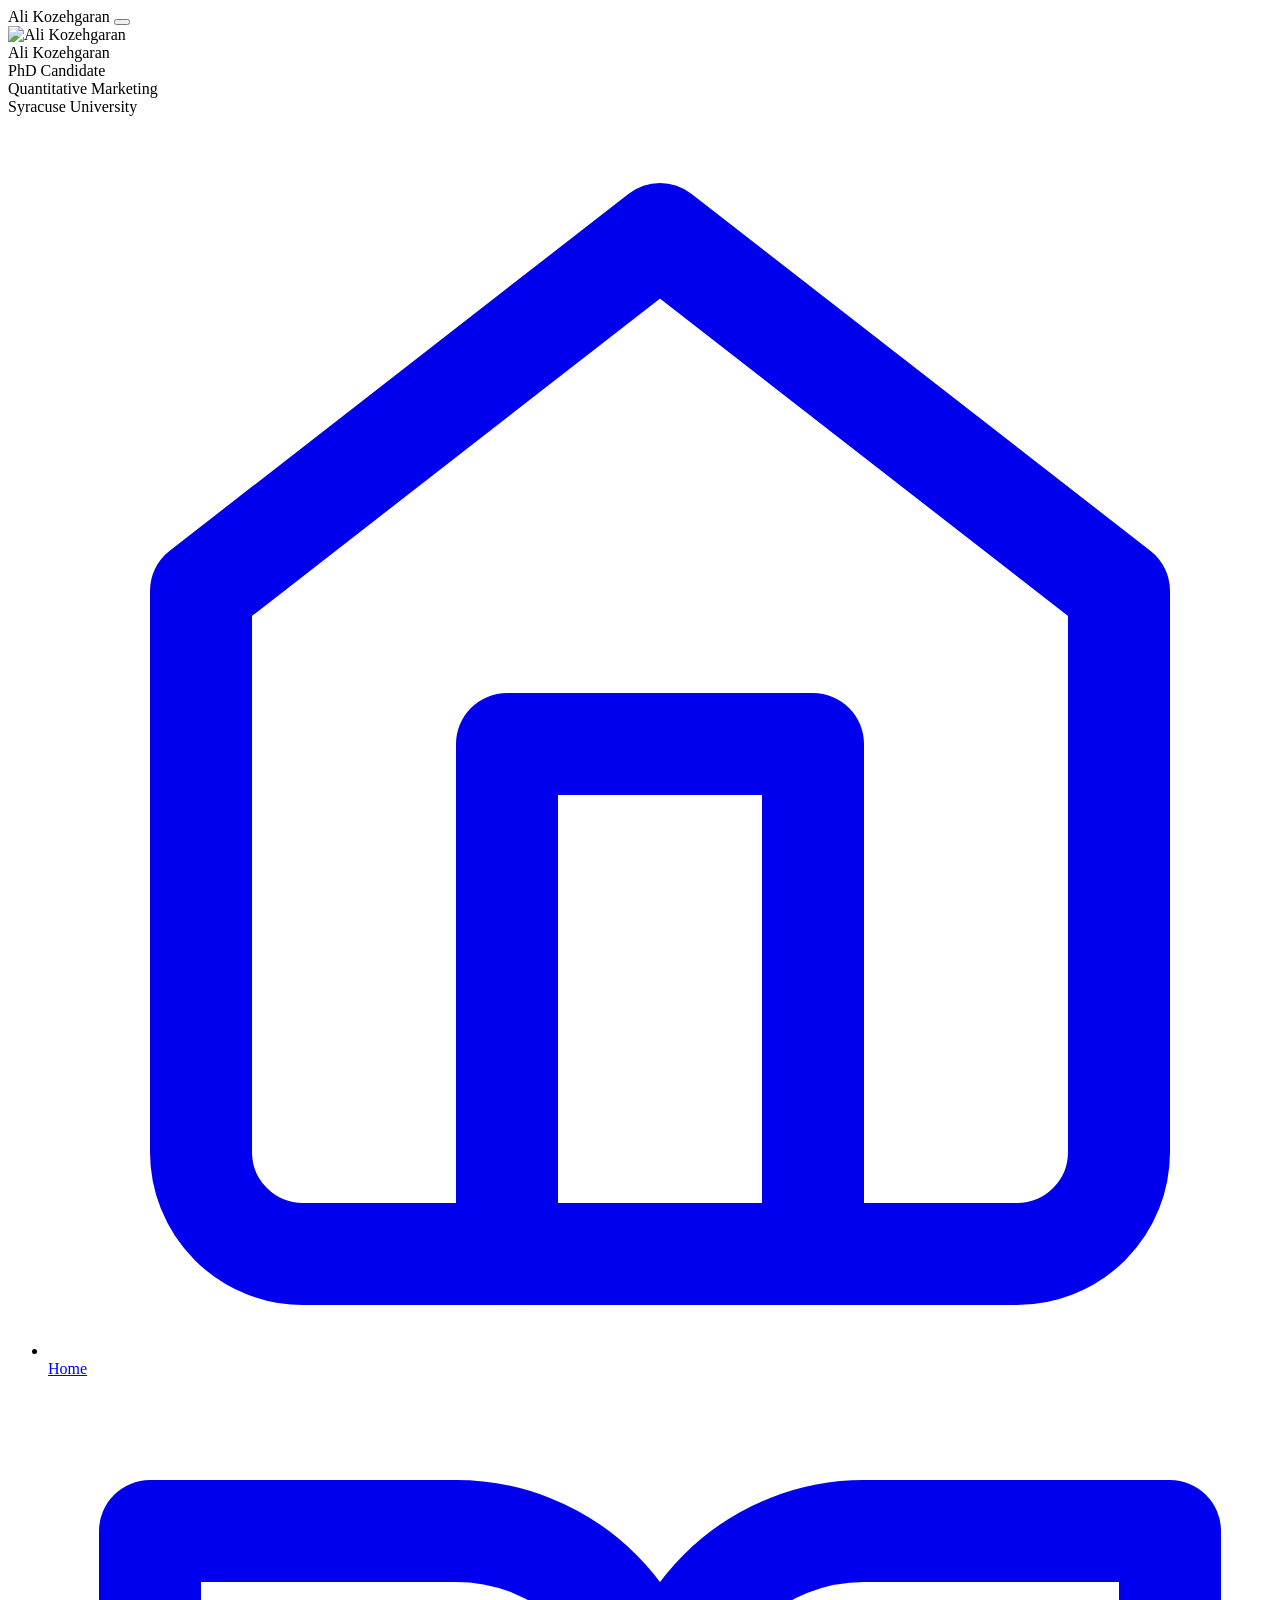
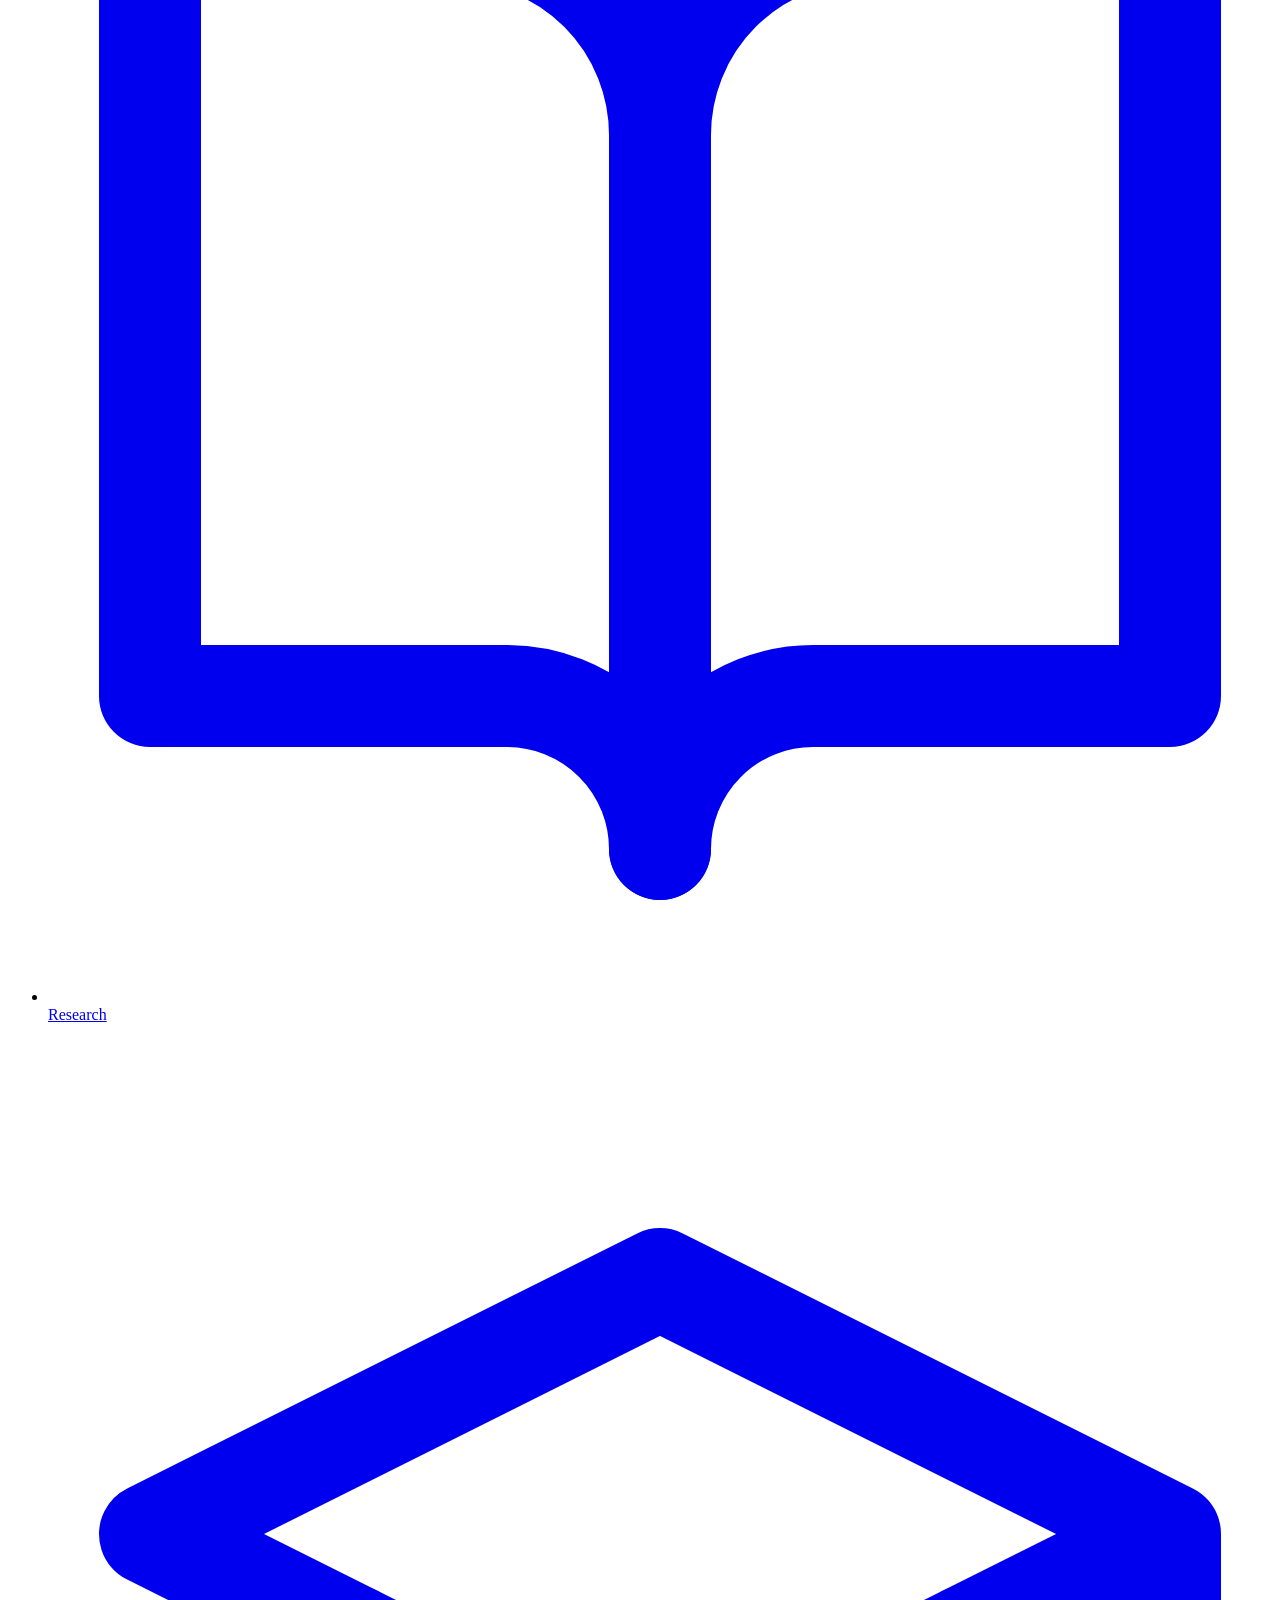
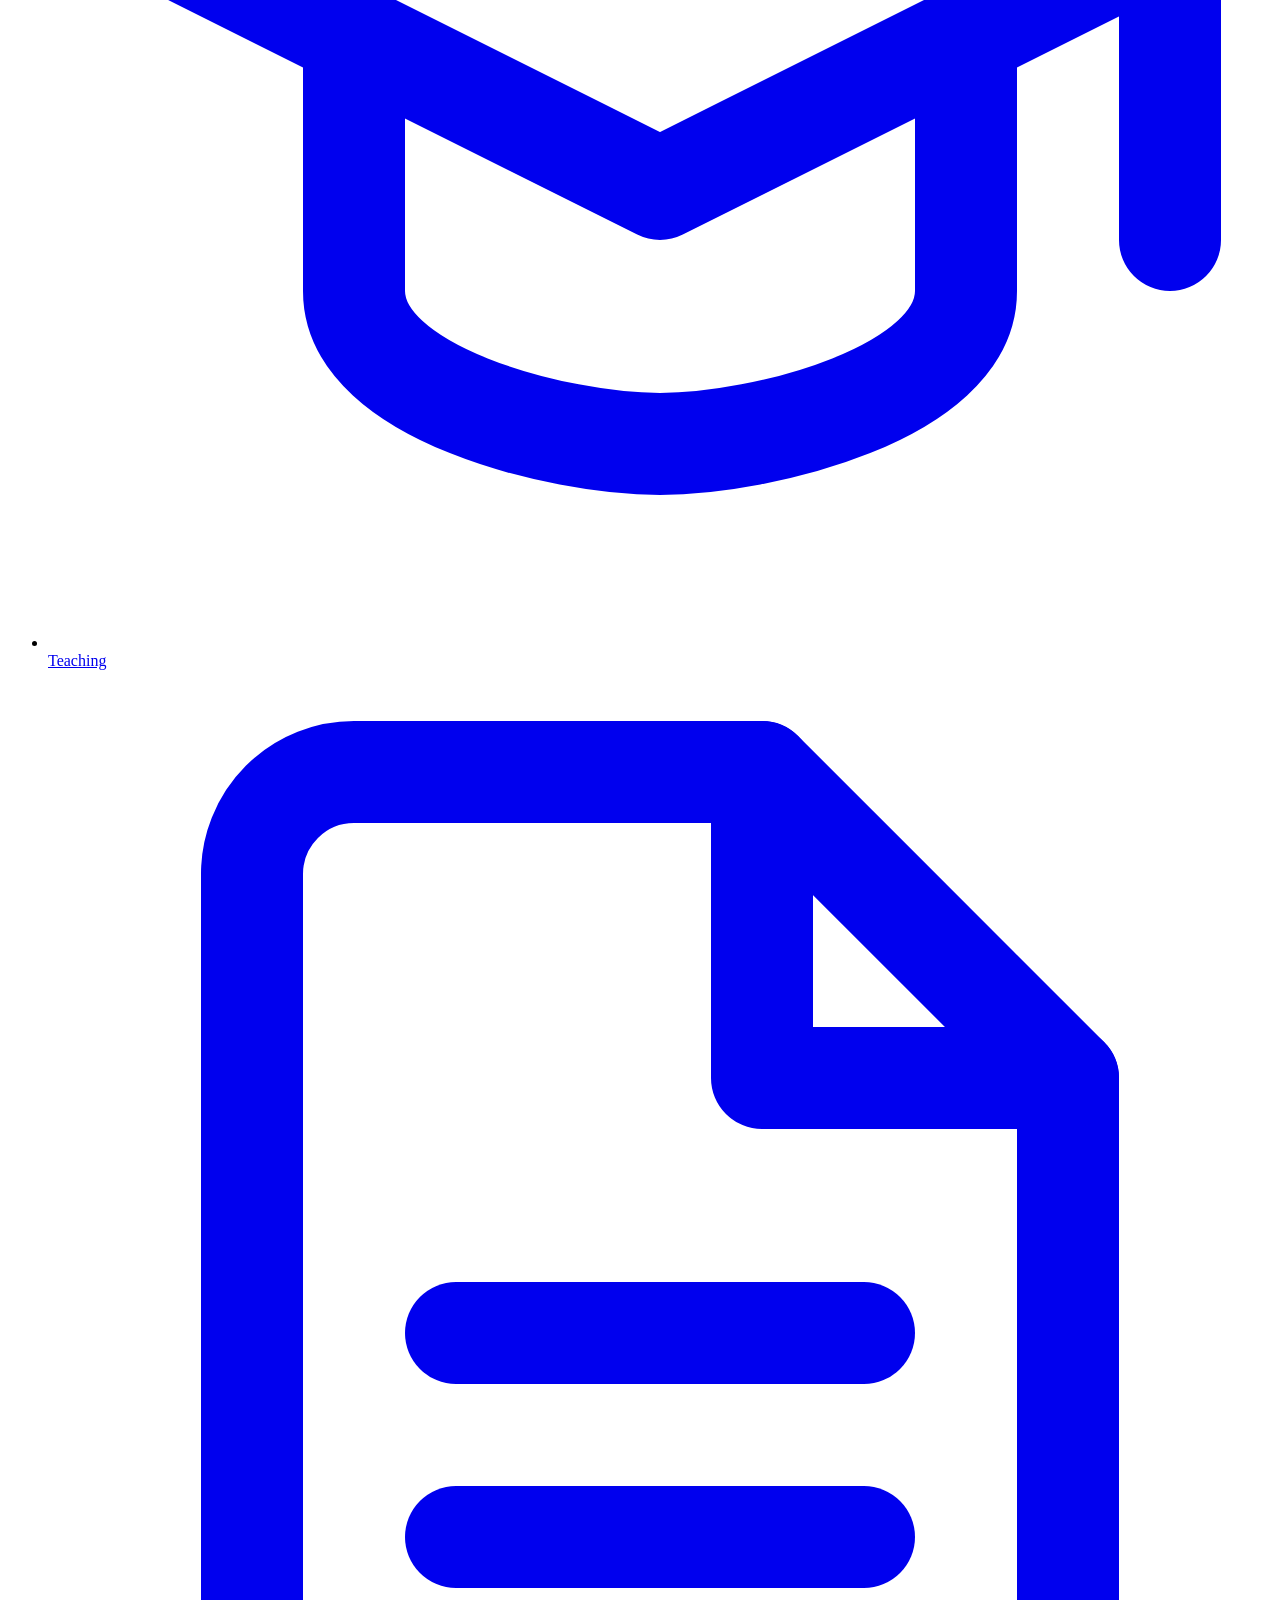
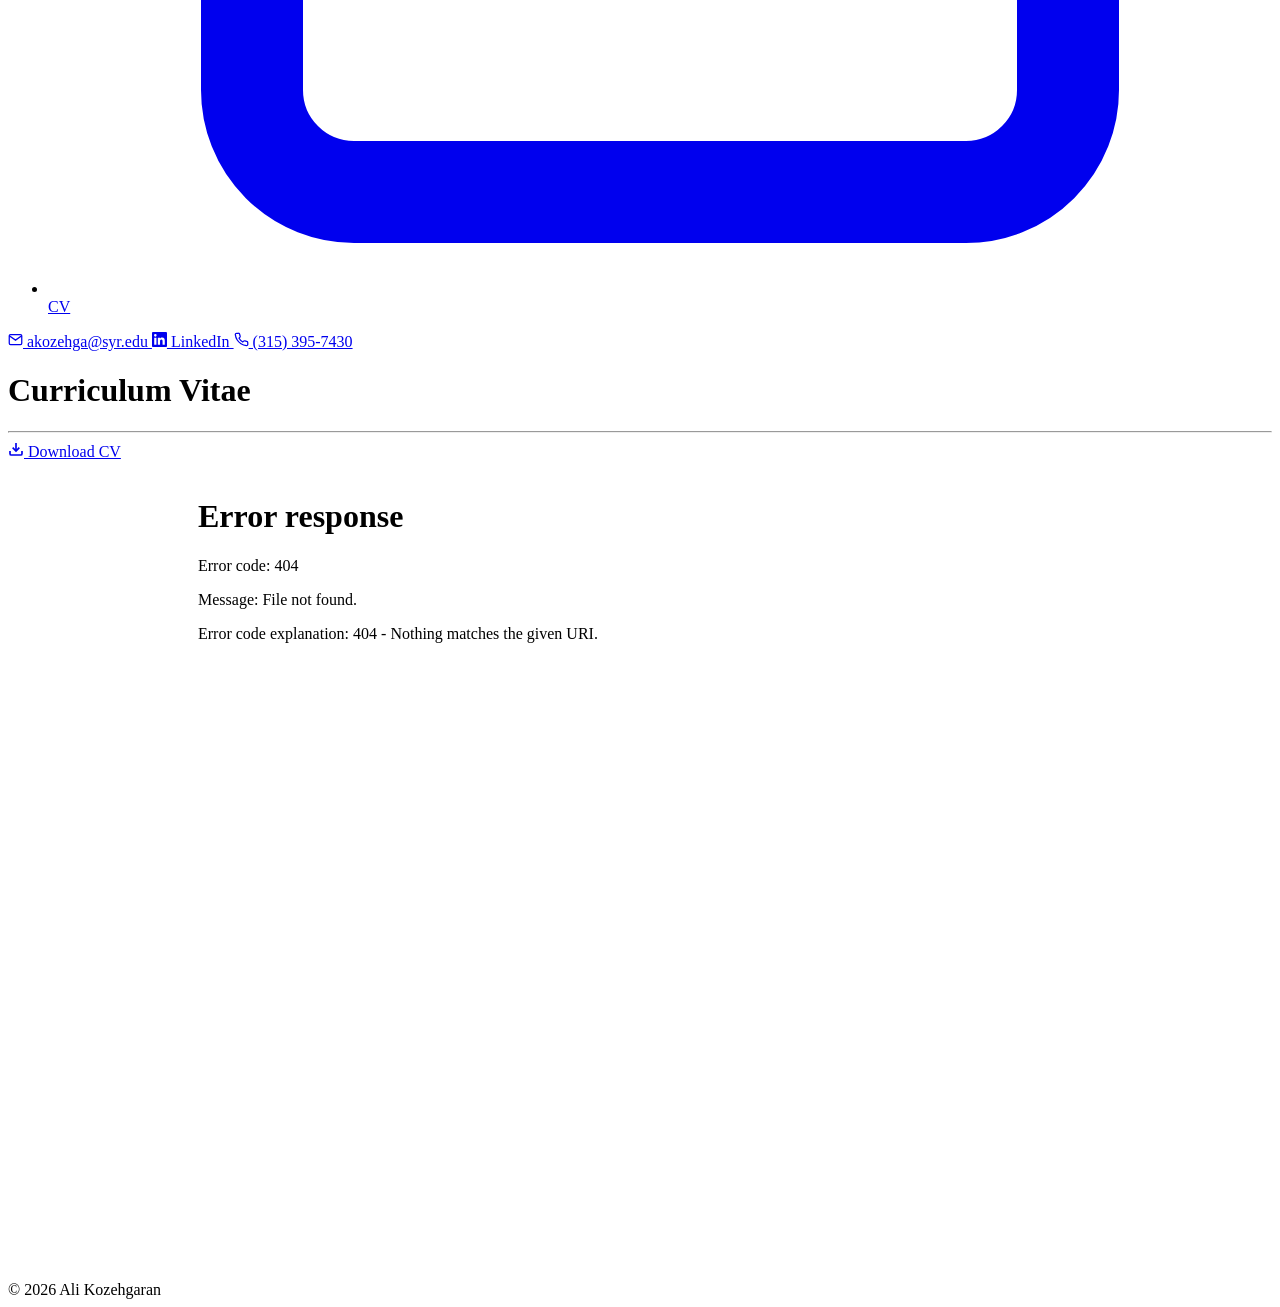
==== cv.html @ f6fd5b4c "Add files via upload" ====
<!DOCTYPE html>
<html lang="en">
<head>
  <meta charset="UTF-8">
  <meta name="viewport" content="width=device-width, initial-scale=1.0">
  <title>CV — Ali Kozehgaran</title>
  <link rel="stylesheet" href="css/style.css">
</head>
<body>

  <div class="mobile-header">
    <span class="mobile-header__name">Ali Kozehgaran</span>
    <button class="mobile-header__toggle" aria-label="Menu" onclick="toggleSidebar()"><span></span><span></span><span></span></button>
  </div>
  <div class="sidebar-overlay" onclick="toggleSidebar()"></div>

  <aside class="sidebar">
    <div class="sidebar__header">
      <img src="img/headshot.jpg" alt="Ali Kozehgaran" class="sidebar__photo">
      <div class="sidebar__name">Ali Kozehgaran</div>
      <div class="sidebar__title">PhD Candidate<br>Quantitative Marketing<br>Syracuse University</div>
    </div>
    <nav class="sidebar__nav">
      <ul>
        <li><a href="index.html"><svg class="nav-icon" viewBox="0 0 24 24" fill="none" stroke="currentColor" stroke-width="2" stroke-linecap="round" stroke-linejoin="round"><path d="M3 9l9-7 9 7v11a2 2 0 0 1-2 2H5a2 2 0 0 1-2-2z"/><polyline points="9 22 9 12 15 12 15 22"/></svg>Home</a></li>
        <li><a href="research.html"><svg class="nav-icon" viewBox="0 0 24 24" fill="none" stroke="currentColor" stroke-width="2" stroke-linecap="round" stroke-linejoin="round"><path d="M2 3h6a4 4 0 0 1 4 4v14a3 3 0 0 0-3-3H2z"/><path d="M22 3h-6a4 4 0 0 0-4 4v14a3 3 0 0 1 3-3h7z"/></svg>Research</a></li>
        <li><a href="teaching.html"><svg class="nav-icon" viewBox="0 0 24 24" fill="none" stroke="currentColor" stroke-width="2" stroke-linecap="round" stroke-linejoin="round"><path d="M22 10v6M2 10l10-5 10 5-10 5z"/><path d="M6 12v5c0 2 4 3 6 3s6-1 6-3v-5"/></svg>Teaching</a></li>
        <li><a href="cv.html" class="active"><svg class="nav-icon" viewBox="0 0 24 24" fill="none" stroke="currentColor" stroke-width="2" stroke-linecap="round" stroke-linejoin="round"><path d="M14 2H6a2 2 0 0 0-2 2v16a2 2 0 0 0 2 2h12a2 2 0 0 0 2-2V8z"/><polyline points="14 2 14 8 20 8"/><line x1="16" y1="13" x2="8" y2="13"/><line x1="16" y1="17" x2="8" y2="17"/></svg>CV</a></li>
      </ul>
    </nav>
    <div class="sidebar__contact">
      <a href="mailto:akozehga@syr.edu">
        <svg width="15" height="15" viewBox="0 0 24 24" fill="none" stroke="currentColor" stroke-width="2"><path d="M4 4h16c1.1 0 2 .9 2 2v12c0 1.1-.9 2-2 2H4c-1.1 0-2-.9-2-2V6c0-1.1.9-2 2-2z"/><polyline points="22,6 12,13 2,6"/></svg>
        akozehga@syr.edu
      </a>
      <a href="https://www.linkedin.com/in/ali-kozehgaran/" target="_blank">
        <svg width="15" height="15" viewBox="0 0 24 24" fill="currentColor"><path d="M20.447 20.452h-3.554v-5.569c0-1.328-.027-3.037-1.852-3.037-1.853 0-2.136 1.445-2.136 2.939v5.667H9.351V9h3.414v1.561h.046c.477-.9 1.637-1.85 3.37-1.85 3.601 0 4.267 2.37 4.267 5.455v6.286zM5.337 7.433a2.062 2.062 0 0 1-2.063-2.065 2.064 2.064 0 1 1 2.063 2.065zm1.782 13.019H3.555V9h3.564v11.452zM22.225 0H1.771C.792 0 0 .774 0 1.729v20.542C0 23.227.792 24 1.771 24h20.451C23.2 24 24 23.227 24 22.271V1.729C24 .774 23.2 0 22.222 0h.003z"/></svg>
        LinkedIn
      </a>
      <a href="tel:315-395-7430">
        <svg width="15" height="15" viewBox="0 0 24 24" fill="none" stroke="currentColor" stroke-width="2"><path d="M22 16.92v3a2 2 0 0 1-2.18 2 19.79 19.79 0 0 1-8.63-3.07 19.5 19.5 0 0 1-6-6 19.79 19.79 0 0 1-3.07-8.67A2 2 0 0 1 4.11 2h3a2 2 0 0 1 2 1.72c.127.96.361 1.903.7 2.81a2 2 0 0 1-.45 2.11L8.09 9.91a16 16 0 0 0 6 6l1.27-1.27a2 2 0 0 1 2.11-.45c.907.339 1.85.573 2.81.7A2 2 0 0 1 22 16.92z"/></svg>
        (315) 395-7430
      </a>
    </div>
  </aside>

  <div class="main">
    <div class="content">

      <div class="page-header">
        <h1>Curriculum Vitae</h1>
        <hr class="page-header__divider">
      </div>

      <a href="files/cv.pdf" class="cv-download-btn"><!-- TODO: href="files/cv.pdf" -->
        <svg width="16" height="16" viewBox="0 0 24 24" fill="none" stroke="currentColor" stroke-width="2.5"><path d="M21 15v4a2 2 0 0 1-2 2H5a2 2 0 0 1-2-2v-4"/><polyline points="7 10 12 15 17 10"/><line x1="12" y1="15" x2="12" y2="3"/></svg>
        Download CV
      </a>

      <div style="margin-top:1rem; max-width:900px; margin-left:auto; margin-right:auto;">
        <iframe 
          src="files/cv.pdf" 
          height="800" 
          width="100%" 
          frameborder="0" 
          allowfullscreen="" 
          title="Ali Kozehgaran CV"
          style="border:1px solid var(--border-light); border-radius:8px;">
        </iframe>
      </div>

      <footer class="site-footer">&copy; 2026 Ali Kozehgaran</footer>
    </div>
  </div>

  <script>
    function toggleSidebar() {
      document.querySelector('.sidebar').classList.toggle('open');
      document.querySelector('.sidebar-overlay').classList.toggle('active');
    }
  </script>
</body>
</html>
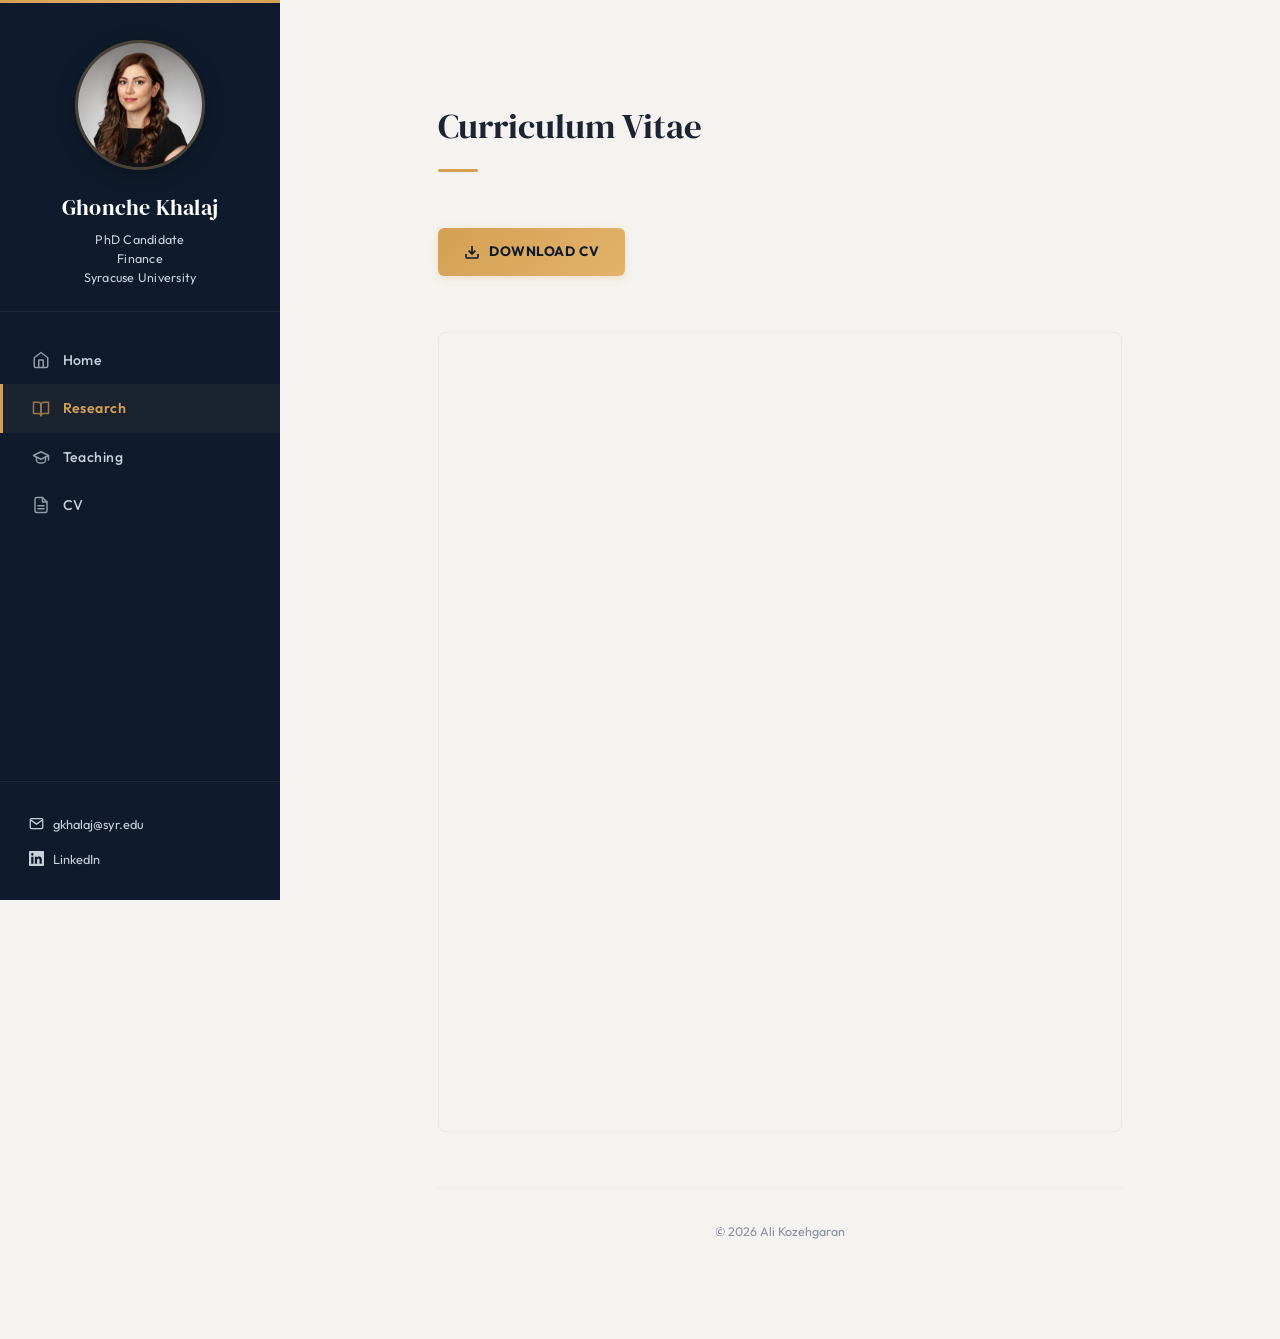
==== commit c4c4651e: "Update cv.html" ====
--- a/cv.html
+++ b/cv.html
@@ -9,38 +9,40 @@
 <body>
 
   <div class="mobile-header">
-    <span class="mobile-header__name">Ali Kozehgaran</span>
+    <span class="mobile-header__name">Ghonche Khalaj</span>
     <button class="mobile-header__toggle" aria-label="Menu" onclick="toggleSidebar()"><span></span><span></span><span></span></button>
   </div>
   <div class="sidebar-overlay" onclick="toggleSidebar()"></div>
 
   <aside class="sidebar">
     <div class="sidebar__header">
-      <img src="img/headshot.jpg" alt="Ali Kozehgaran" class="sidebar__photo">
-      <div class="sidebar__name">Ali Kozehgaran</div>
-      <div class="sidebar__title">PhD Candidate<br>Quantitative Marketing<br>Syracuse University</div>
+      <img src="img/headshot.jpg" alt="Ghonche Khalaj" class="sidebar__photo">
+      <div class="sidebar__name">Ghonche Khalaj</div>
+      <div class="sidebar__title">PhD Candidate<br>Finance<br>Syracuse University</div>
     </div>
     <nav class="sidebar__nav">
       <ul>
         <li><a href="index.html"><svg class="nav-icon" viewBox="0 0 24 24" fill="none" stroke="currentColor" stroke-width="2" stroke-linecap="round" stroke-linejoin="round"><path d="M3 9l9-7 9 7v11a2 2 0 0 1-2 2H5a2 2 0 0 1-2-2z"/><polyline points="9 22 9 12 15 12 15 22"/></svg>Home</a></li>
-        <li><a href="research.html"><svg class="nav-icon" viewBox="0 0 24 24" fill="none" stroke="currentColor" stroke-width="2" stroke-linecap="round" stroke-linejoin="round"><path d="M2 3h6a4 4 0 0 1 4 4v14a3 3 0 0 0-3-3H2z"/><path d="M22 3h-6a4 4 0 0 0-4 4v14a3 3 0 0 1 3-3h7z"/></svg>Research</a></li>
+        <li><a href="research.html" class="active"><svg class="nav-icon" viewBox="0 0 24 24" fill="none" stroke="currentColor" stroke-width="2" stroke-linecap="round" stroke-linejoin="round"><path d="M2 3h6a4 4 0 0 1 4 4v14a3 3 0 0 0-3-3H2z"/><path d="M22 3h-6a4 4 0 0 0-4 4v14a3 3 0 0 1 3-3h7z"/></svg>Research</a></li>
         <li><a href="teaching.html"><svg class="nav-icon" viewBox="0 0 24 24" fill="none" stroke="currentColor" stroke-width="2" stroke-linecap="round" stroke-linejoin="round"><path d="M22 10v6M2 10l10-5 10 5-10 5z"/><path d="M6 12v5c0 2 4 3 6 3s6-1 6-3v-5"/></svg>Teaching</a></li>
-        <li><a href="cv.html" class="active"><svg class="nav-icon" viewBox="0 0 24 24" fill="none" stroke="currentColor" stroke-width="2" stroke-linecap="round" stroke-linejoin="round"><path d="M14 2H6a2 2 0 0 0-2 2v16a2 2 0 0 0 2 2h12a2 2 0 0 0 2-2V8z"/><polyline points="14 2 14 8 20 8"/><line x1="16" y1="13" x2="8" y2="13"/><line x1="16" y1="17" x2="8" y2="17"/></svg>CV</a></li>
+        <li><a href="cv.html"><svg class="nav-icon" viewBox="0 0 24 24" fill="none" stroke="currentColor" stroke-width="2" stroke-linecap="round" stroke-linejoin="round"><path d="M14 2H6a2 2 0 0 0-2 2v16a2 2 0 0 0 2 2h12a2 2 0 0 0 2-2V8z"/><polyline points="14 2 14 8 20 8"/><line x1="16" y1="13" x2="8" y2="13"/><line x1="16" y1="17" x2="8" y2="17"/></svg>CV</a></li>
       </ul>
     </nav>
     <div class="sidebar__contact">
-      <a href="mailto:akozehga@syr.edu">
+      <a href="mailto:gkhalaj@syr.edu">
         <svg width="15" height="15" viewBox="0 0 24 24" fill="none" stroke="currentColor" stroke-width="2"><path d="M4 4h16c1.1 0 2 .9 2 2v12c0 1.1-.9 2-2 2H4c-1.1 0-2-.9-2-2V6c0-1.1.9-2 2-2z"/><polyline points="22,6 12,13 2,6"/></svg>
-        akozehga@syr.edu
+        gkhalaj@syr.edu
       </a>
-      <a href="https://www.linkedin.com/in/ali-kozehgaran/" target="_blank">
+      <a href="https://www.linkedin.com/in/ghonche-khalaj/" target="_blank">
         <svg width="15" height="15" viewBox="0 0 24 24" fill="currentColor"><path d="M20.447 20.452h-3.554v-5.569c0-1.328-.027-3.037-1.852-3.037-1.853 0-2.136 1.445-2.136 2.939v5.667H9.351V9h3.414v1.561h.046c.477-.9 1.637-1.85 3.37-1.85 3.601 0 4.267 2.37 4.267 5.455v6.286zM5.337 7.433a2.062 2.062 0 0 1-2.063-2.065 2.064 2.064 0 1 1 2.063 2.065zm1.782 13.019H3.555V9h3.564v11.452zM22.225 0H1.771C.792 0 0 .774 0 1.729v20.542C0 23.227.792 24 1.771 24h20.451C23.2 24 24 23.227 24 22.271V1.729C24 .774 23.2 0 22.222 0h.003z"/></svg>
         LinkedIn
       </a>
+      <!--
       <a href="tel:315-395-7430">
         <svg width="15" height="15" viewBox="0 0 24 24" fill="none" stroke="currentColor" stroke-width="2"><path d="M22 16.92v3a2 2 0 0 1-2.18 2 19.79 19.79 0 0 1-8.63-3.07 19.5 19.5 0 0 1-6-6 19.79 19.79 0 0 1-3.07-8.67A2 2 0 0 1 4.11 2h3a2 2 0 0 1 2 1.72c.127.96.361 1.903.7 2.81a2 2 0 0 1-.45 2.11L8.09 9.91a16 16 0 0 0 6 6l1.27-1.27a2 2 0 0 1 2.11-.45c.907.339 1.85.573 2.81.7A2 2 0 0 1 22 16.92z"/></svg>
         (315) 395-7430
       </a>
+      -->
     </div>
   </aside>
 
--- a/css/style.css
+++ b/css/style.css
@@ -0,0 +1,516 @@
+/* ============================================
+   Academic Profile — Refined Design System
+   ============================================ */
+
+@import url('https://fonts.googleapis.com/css2?family=DM+Serif+Display:ital@0;1&family=Outfit:wght@300;400;500;600;700&display=swap');
+
+:root {
+  /* Sidebar & dark surfaces */
+  --sidebar-bg:       #0f1b2d;
+  --sidebar-bg-light: #162236;
+  --sidebar-text:     #c8d0dc;
+  --sidebar-heading:  #ffffff;
+
+  /* Accent — warm amber-gold */
+  --accent:           #d4a054;
+  --accent-hover:     #e2b36a;
+  --accent-glow:      rgba(212, 160, 84, 0.15);
+  --accent-subtle:    rgba(212, 160, 84, 0.08);
+
+  /* Main content surfaces */
+  --bg:               #f5f3ef;
+  --bg-card:          #ffffff;
+  --bg-card-hover:    #fffdf9;
+
+  /* Ink */
+  --ink:              #1c2333;
+  --ink-secondary:    #4a5068;
+  --ink-muted:        #8890a4;
+  --ink-faint:        #b8bcc8;
+
+  --border:           #e2dfd8;
+  --border-light:     #ece9e3;
+  --shadow-sm:        0 1px 3px rgba(15,27,45,0.05), 0 1px 2px rgba(15,27,45,0.03);
+  --shadow-md:        0 4px 12px rgba(15,27,45,0.07), 0 1px 4px rgba(15,27,45,0.04);
+  --shadow-lg:        0 8px 30px rgba(15,27,45,0.10), 0 2px 8px rgba(15,27,45,0.05);
+
+  --font-display: 'DM Serif Display', Georgia, serif;
+  --font-body:    'Outfit', 'Helvetica Neue', Arial, sans-serif;
+
+  --sidebar-w:    280px;
+  --radius:       8px;
+  --transition:   0.25s cubic-bezier(0.4, 0, 0.2, 1);
+}
+
+/* --- Reset --- */
+*, *::before, *::after { box-sizing: border-box; margin: 0; padding: 0; }
+html { font-size: 16px; scroll-behavior: smooth; }
+body {
+  font-family: var(--font-body);
+  font-weight: 400;
+  line-height: 1.72;
+  color: var(--ink);
+  background: var(--bg);
+  -webkit-font-smoothing: antialiased;
+}
+img { max-width: 100%; display: block; }
+a { color: var(--accent); text-decoration: none; transition: color var(--transition); }
+a:hover { color: var(--accent-hover); }
+
+/* =========================================
+   SIDEBAR
+   ========================================= */
+.sidebar {
+  position: fixed; top: 0; left: 0;
+  width: var(--sidebar-w);
+  height: 100vh;
+  background: var(--sidebar-bg);
+  display: flex; flex-direction: column;
+  z-index: 100;
+  overflow-y: auto;
+}
+
+/* Decorative top accent line */
+.sidebar::before {
+  content: '';
+  position: absolute; top: 0; left: 0; right: 0;
+  height: 3px;
+  background: linear-gradient(90deg, var(--accent), var(--accent-hover), var(--accent));
+}
+
+.sidebar__header {
+  padding: 2.5rem 1.8rem 1.5rem;
+  text-align: center;
+  border-bottom: 1px solid rgba(255,255,255,0.06);
+}
+
+.sidebar__photo {
+  width: 130px; height: 130px;
+  border-radius: 50%;
+  object-fit: cover;
+  margin: 0 auto 1.2rem;
+  border: 3px solid rgba(212,160,84,0.3);
+  box-shadow: 0 4px 20px rgba(0,0,0,0.3);
+}
+.sidebar__photo-placeholder {
+  width: 130px; height: 130px;
+  border-radius: 50%;
+  margin: 0 auto 1.2rem;
+  background: var(--sidebar-bg-light);
+  border: 3px solid rgba(212,160,84,0.3);
+  display: flex; align-items: center; justify-content: center;
+  color: var(--sidebar-text);
+  font-size: 0.72rem;
+  text-align: center;
+}
+
+.sidebar__name {
+  font-family: var(--font-display);
+  font-size: 1.35rem;
+  color: var(--sidebar-heading);
+  margin-bottom: 0.3rem;
+  letter-spacing: 0.01em;
+}
+.sidebar__title {
+  font-size: 0.78rem;
+  font-weight: 400;
+  color: var(--sidebar-text);
+  line-height: 1.5;
+  letter-spacing: 0.02em;
+}
+
+/* Navigation */
+.sidebar__nav {
+  padding: 1.5rem 0;
+  flex: 1;
+}
+.sidebar__nav ul { list-style: none; }
+.sidebar__nav li { position: relative; }
+.sidebar__nav a {
+  display: flex; align-items: center; gap: 0.8rem;
+  padding: 0.75rem 1.8rem;
+  font-size: 0.88rem;
+  font-weight: 500;
+  color: var(--sidebar-text);
+  letter-spacing: 0.03em;
+  transition: all var(--transition);
+  border-left: 3px solid transparent;
+}
+.sidebar__nav a:hover {
+  color: var(--sidebar-heading);
+  background: rgba(255,255,255,0.04);
+  border-left-color: rgba(212,160,84,0.3);
+}
+.sidebar__nav a.active {
+  color: var(--accent);
+  background: rgba(212,160,84,0.06);
+  border-left-color: var(--accent);
+  font-weight: 600;
+}
+.sidebar__nav .nav-icon {
+  width: 18px; height: 18px;
+  opacity: 0.7;
+  flex-shrink: 0;
+}
+
+/* Contact block at bottom */
+.sidebar__contact {
+  padding: 1.5rem 1.8rem;
+  border-top: 1px solid rgba(255,255,255,0.06);
+  font-size: 0.8rem;
+  color: var(--sidebar-text);
+}
+.sidebar__contact a {
+  color: var(--sidebar-text);
+  display: flex; align-items: center; gap: 0.6rem;
+  padding: 0.4rem 0;
+  transition: color var(--transition);
+}
+.sidebar__contact a:hover { color: var(--accent); }
+
+/* =========================================
+   MAIN CONTENT
+   ========================================= */
+.main {
+  margin-left: var(--sidebar-w);
+  min-height: 100vh;
+}
+
+.content {
+  max-width: 780px;
+  margin: 0 auto;
+  padding: 3rem 3rem 4rem;
+}
+
+/* --- Page Hero (Home) --- */
+.page-hero {
+  padding: 3.5rem 0 2rem;
+}
+.page-hero h1 {
+  font-family: var(--font-display);
+  font-size: 2.6rem;
+  font-weight: 400;
+  line-height: 1.2;
+  margin-bottom: 0.4rem;
+  color: var(--ink);
+}
+.page-hero .lead {
+  font-size: 1.1rem;
+  color: var(--ink-secondary);
+  font-weight: 300;
+  line-height: 1.7;
+  margin-bottom: 1.5rem;
+}
+.page-hero__divider {
+  width: 50px; height: 3px;
+  background: var(--accent);
+  border: none;
+  margin: 0 0 2rem;
+  border-radius: 2px;
+}
+
+/* --- Page Header (inner pages) --- */
+.page-header {
+  padding: 3rem 0 1.5rem;
+  margin-bottom: 2rem;
+}
+.page-header h1 {
+  font-family: var(--font-display);
+  font-size: 2.2rem;
+  font-weight: 400;
+  color: var(--ink);
+}
+.page-header__divider {
+  width: 40px; height: 3px;
+  background: var(--accent);
+  border: none;
+  margin: 0.8rem 0 0;
+  border-radius: 2px;
+}
+
+/* --- Section --- */
+.section {
+  margin-bottom: 3rem;
+}
+.section__label {
+  font-size: 0.72rem;
+  font-weight: 700;
+  letter-spacing: 0.12em;
+  text-transform: uppercase;
+  color: var(--accent);
+  margin-bottom: 1.2rem;
+}
+.section__title {
+  font-family: var(--font-display);
+  font-size: 1.45rem;
+  font-weight: 400;
+  margin-bottom: 1.5rem;
+  color: var(--ink);
+}
+
+/* --- Interest Tags --- */
+.tags {
+  display: flex; flex-wrap: wrap; gap: 0.6rem;
+  margin-bottom: 1rem;
+}
+.tag {
+  display: inline-block;
+  padding: 0.4rem 1rem;
+  background: var(--bg-card);
+  border: 1px solid var(--border);
+  border-radius: 50px;
+  font-size: 0.82rem;
+  font-weight: 500;
+  color: var(--ink-secondary);
+  transition: all var(--transition);
+}
+.tag:hover {
+  border-color: var(--accent);
+  color: var(--accent);
+  background: var(--accent-subtle);
+}
+
+/* --- Paper Cards --- */
+.paper-card {
+  background: var(--bg-card);
+  border: 1px solid var(--border-light);
+  border-radius: var(--radius);
+  padding: 1.8rem 2rem;
+  margin-bottom: 1.5rem;
+  box-shadow: var(--shadow-sm);
+  transition: all var(--transition);
+  position: relative;
+  overflow: hidden;
+}
+.paper-card::before {
+  content: '';
+  position: absolute; top: 0; left: 0;
+  width: 4px; height: 100%;
+  background: var(--accent);
+  opacity: 0;
+  transition: opacity var(--transition);
+}
+.paper-card:hover {
+  box-shadow: var(--shadow-md);
+  border-color: var(--border);
+  transform: translateY(-1px);
+}
+.paper-card:hover::before { opacity: 1; }
+
+.paper-card__header {
+  display: flex;
+  align-items: flex-start;
+  justify-content: space-between;
+  gap: 1rem;
+  margin-bottom: 0.4rem;
+}
+.paper-card__title {
+  font-family: var(--font-display);
+  font-size: 1.12rem;
+  font-weight: 400;
+  color: var(--ink);
+  line-height: 1.4;
+}
+.paper-card__authors {
+  font-size: 0.88rem;
+  color: var(--ink-secondary);
+  margin-bottom: 0.2rem;
+}
+.paper-card__venue {
+  font-size: 0.84rem;
+  font-style: italic;
+  color: var(--ink-muted);
+  margin-bottom: 0.8rem;
+}
+.paper-card__abstract {
+  font-size: 0.9rem;
+  color: var(--ink-secondary);
+  line-height: 1.7;
+}
+.paper-card__abstract p + p { margin-top: 0.5rem; }
+.paper-card__links {
+  margin-top: 1rem;
+  display: flex; gap: 1rem;
+}
+.paper-card__links a {
+  font-size: 0.8rem;
+  font-weight: 600;
+  letter-spacing: 0.04em;
+  text-transform: uppercase;
+  padding: 0.35rem 0.9rem;
+  border: 1px solid var(--border);
+  border-radius: 4px;
+  color: var(--ink-secondary);
+  transition: all var(--transition);
+}
+.paper-card__links a:hover {
+  border-color: var(--accent);
+  color: var(--accent);
+  background: var(--accent-subtle);
+}
+
+/* Badges */
+.badge {
+  display: inline-block;
+  font-size: 0.65rem;
+  font-weight: 700;
+  letter-spacing: 0.06em;
+  text-transform: uppercase;
+  padding: 4px 10px;
+  border-radius: 4px;
+  white-space: nowrap;
+  flex-shrink: 0;
+}
+.badge--jmp       { background: linear-gradient(135deg, #d4a054, #e2b36a); color: #1c2333; }
+.badge--published { background: #e4f0e0; color: #2d6a1e; }
+.badge--revise    { background: #fff3db; color: #7a5d1e; }
+.badge--working   { background: #e5eaf4; color: #3a4e78; }
+
+/* --- Course Cards (Teaching) --- */
+.course-card {
+  background: var(--bg-card);
+  border: 1px solid var(--border-light);
+  border-radius: var(--radius);
+  padding: 1.5rem 1.8rem;
+  margin-bottom: 1.2rem;
+  box-shadow: var(--shadow-sm);
+  transition: all var(--transition);
+}
+.course-card:hover {
+  box-shadow: var(--shadow-md);
+  transform: translateY(-1px);
+}
+.course-card__title {
+  font-weight: 600; font-size: 1rem;
+  margin-bottom: 0.15rem; color: var(--ink);
+}
+.course-card__meta {
+  font-size: 0.84rem; color: var(--ink-muted); margin-bottom: 0.6rem;
+  display: flex; align-items: center; gap: 0.5rem;
+}
+.course-card__meta .role-tag {
+  font-size: 0.68rem; font-weight: 700; text-transform: uppercase;
+  letter-spacing: 0.05em;
+  padding: 2px 8px; border-radius: 3px;
+  background: var(--accent-subtle); color: var(--accent);
+}
+.course-card__desc {
+  font-size: 0.9rem; color: var(--ink-secondary); line-height: 1.65;
+}
+
+/* --- CV Sections --- */
+.cv-download-btn {
+  display: inline-flex; align-items: center; gap: 0.6rem;
+  padding: 0.75rem 1.6rem;
+  background: linear-gradient(135deg, var(--accent), var(--accent-hover));
+  color: var(--sidebar-bg);
+  border-radius: 6px;
+  font-size: 0.85rem;
+  font-weight: 700;
+  letter-spacing: 0.04em;
+  text-transform: uppercase;
+  transition: all var(--transition);
+  box-shadow: 0 2px 8px rgba(212,160,84,0.25);
+  margin-bottom: 2.5rem;
+}
+.cv-download-btn:hover {
+  transform: translateY(-1px);
+  box-shadow: 0 4px 16px rgba(212,160,84,0.35);
+  color: var(--sidebar-bg);
+}
+
+.cv-group { margin-bottom: 2.5rem; }
+.cv-group__title {
+  font-family: var(--font-display);
+  font-size: 1.15rem;
+  font-weight: 400;
+  margin-bottom: 1.2rem;
+  padding-bottom: 0.6rem;
+  border-bottom: 2px solid var(--border-light);
+  color: var(--ink);
+}
+.cv-item { margin-bottom: 1.2rem; padding-left: 1rem; border-left: 2px solid var(--border-light); }
+.cv-item__row {
+  display: flex; justify-content: space-between;
+  align-items: baseline; flex-wrap: wrap; gap: 0.5rem;
+}
+.cv-item__title  { font-weight: 600; font-size: 0.93rem; color: var(--ink); }
+.cv-item__date   { font-size: 0.82rem; color: var(--ink-muted); white-space: nowrap; }
+.cv-item__sub    { font-size: 0.88rem; color: var(--ink-secondary); }
+.cv-item__detail { font-size: 0.88rem; color: var(--ink-secondary); margin-top: 0.15rem; }
+
+/* --- Bio Prose --- */
+.bio-text {
+  font-size: 1rem;
+  color: var(--ink-secondary);
+  line-height: 1.78;
+}
+.bio-text p { margin-bottom: 1rem; }
+.bio-text strong { color: var(--ink); font-weight: 600; }
+
+/* --- Footer --- */
+.site-footer {
+  margin-top: 3rem;
+  padding: 2rem 0;
+  border-top: 1px solid var(--border-light);
+  text-align: center;
+  font-size: 0.78rem;
+  color: var(--ink-muted);
+}
+
+/* --- Animations --- */
+@keyframes fadeUp {
+  from { opacity: 0; transform: translateY(16px); }
+  to   { opacity: 1; transform: translateY(0); }
+}
+.animate-in {
+  animation: fadeUp 0.5s ease forwards;
+  opacity: 0;
+}
+.animate-in:nth-child(1) { animation-delay: 0.05s; }
+.animate-in:nth-child(2) { animation-delay: 0.12s; }
+.animate-in:nth-child(3) { animation-delay: 0.19s; }
+.animate-in:nth-child(4) { animation-delay: 0.26s; }
+.animate-in:nth-child(5) { animation-delay: 0.33s; }
+
+/* =========================================
+   MOBILE RESPONSIVE
+   ========================================= */
+.mobile-header {
+  display: none;
+  position: sticky; top: 0; z-index: 100;
+  background: var(--sidebar-bg);
+  padding: 1rem 1.5rem;
+  align-items: center;
+  justify-content: space-between;
+}
+.mobile-header__name {
+  font-family: var(--font-display);
+  color: var(--sidebar-heading);
+  font-size: 1.1rem;
+}
+.mobile-header__toggle {
+  background: none; border: none; cursor: pointer; padding: 4px;
+}
+.mobile-header__toggle span {
+  display: block; width: 22px; height: 2px;
+  background: var(--sidebar-text); margin: 5px 0;
+  transition: 0.3s;
+}
+
+@media (max-width: 860px) {
+  .sidebar { transform: translateX(-100%); transition: transform 0.3s ease; }
+  .sidebar.open { transform: translateX(0); }
+  .mobile-header { display: flex; }
+  .main { margin-left: 0; }
+  .content { padding: 2rem 1.5rem 3rem; }
+
+  /* overlay when sidebar open */
+  .sidebar-overlay {
+    display: none;
+    position: fixed; inset: 0;
+    background: rgba(0,0,0,0.5);
+    z-index: 90;
+  }
+  .sidebar-overlay.active { display: block; }
+}
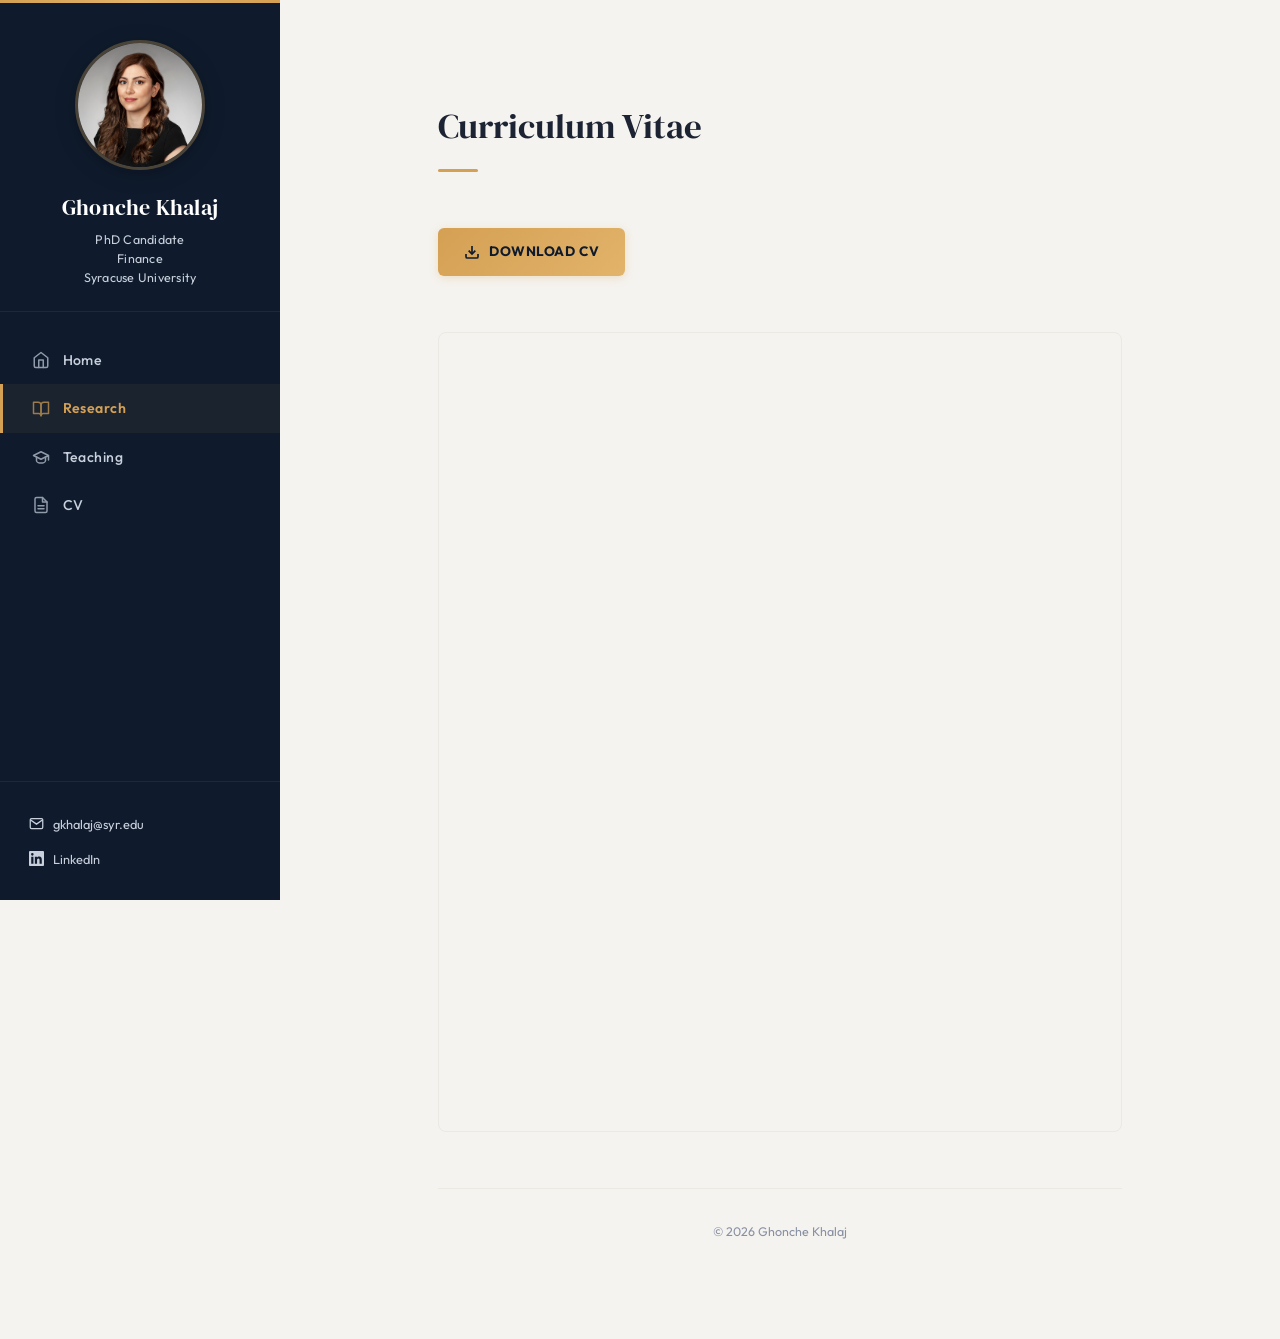
==== commit 2c2b2a7a: "Update cv.html" ====
--- a/cv.html
+++ b/cv.html
@@ -71,7 +71,7 @@
         </iframe>
       </div>
 
-      <footer class="site-footer">&copy; 2026 Ali Kozehgaran</footer>
+      <footer class="site-footer">&copy; 2026 Ghonche Khalaj</footer>
     </div>
   </div>
 
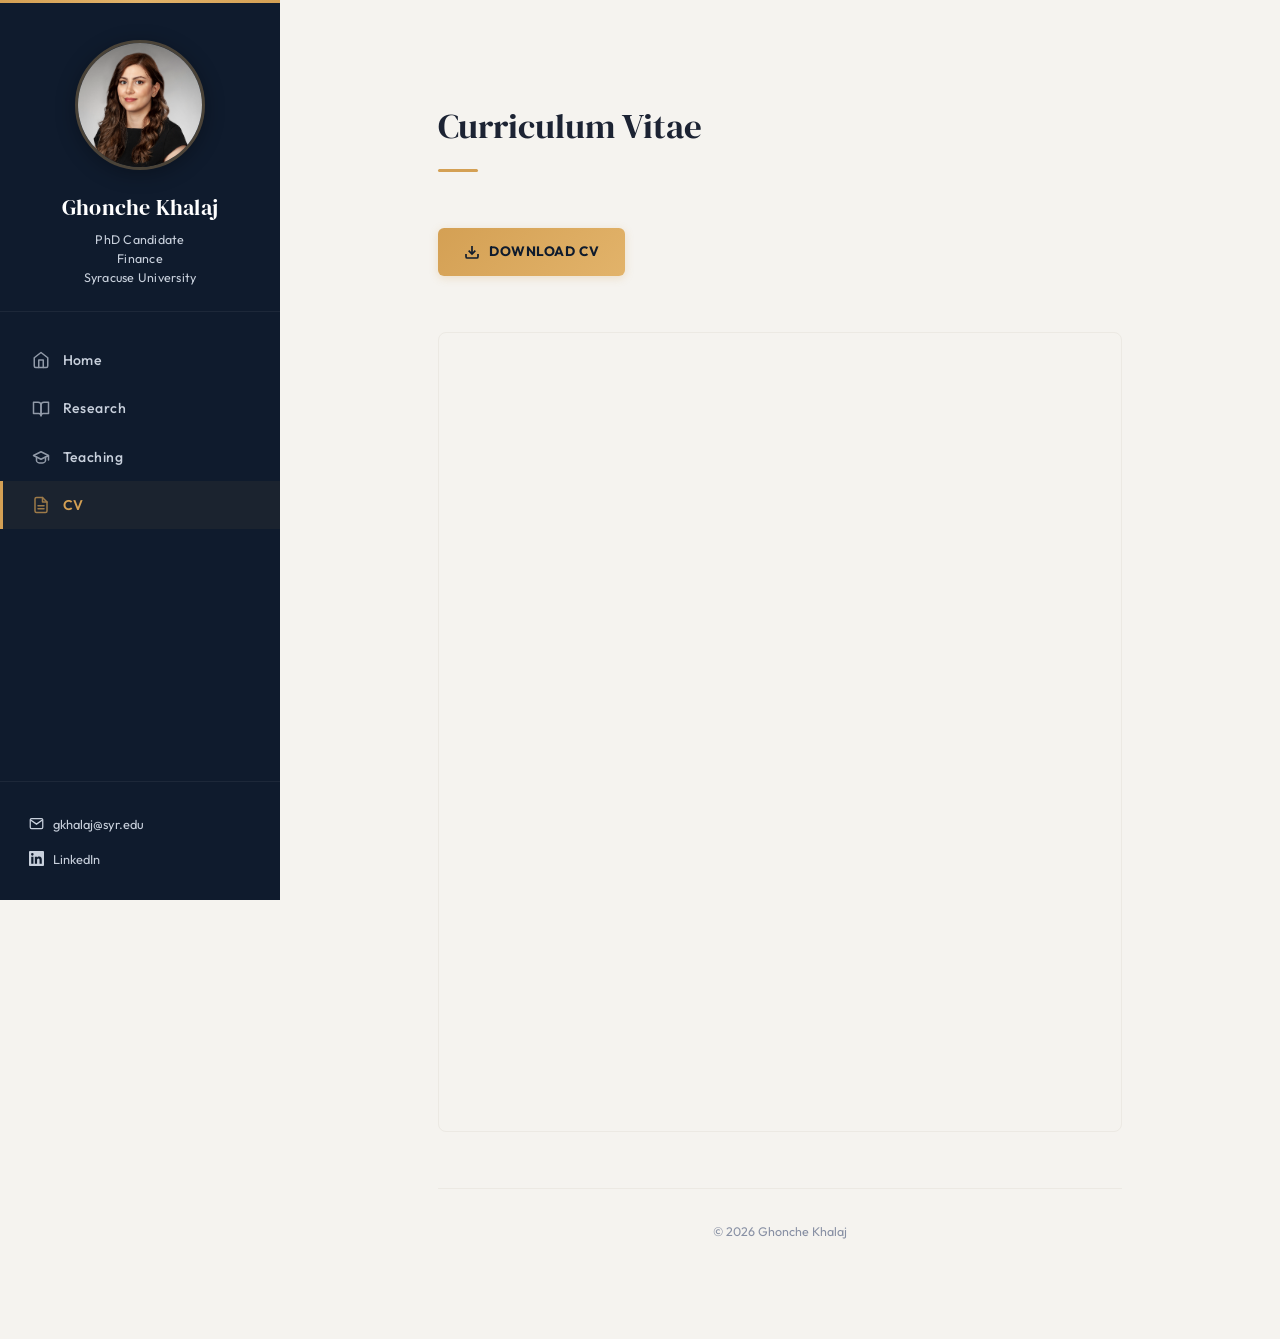
==== commit 0e2ef4c2: "Update cv.html" ====
--- a/cv.html
+++ b/cv.html
@@ -3,7 +3,7 @@
 <head>
   <meta charset="UTF-8">
   <meta name="viewport" content="width=device-width, initial-scale=1.0">
-  <title>CV — Ali Kozehgaran</title>
+  <title>CV — Ghonche Khalaj</title>
   <link rel="stylesheet" href="css/style.css">
 </head>
 <body>
@@ -23,9 +23,9 @@
     <nav class="sidebar__nav">
       <ul>
         <li><a href="index.html"><svg class="nav-icon" viewBox="0 0 24 24" fill="none" stroke="currentColor" stroke-width="2" stroke-linecap="round" stroke-linejoin="round"><path d="M3 9l9-7 9 7v11a2 2 0 0 1-2 2H5a2 2 0 0 1-2-2z"/><polyline points="9 22 9 12 15 12 15 22"/></svg>Home</a></li>
-        <li><a href="research.html" class="active"><svg class="nav-icon" viewBox="0 0 24 24" fill="none" stroke="currentColor" stroke-width="2" stroke-linecap="round" stroke-linejoin="round"><path d="M2 3h6a4 4 0 0 1 4 4v14a3 3 0 0 0-3-3H2z"/><path d="M22 3h-6a4 4 0 0 0-4 4v14a3 3 0 0 1 3-3h7z"/></svg>Research</a></li>
+        <li><a href="research.html"><svg class="nav-icon" viewBox="0 0 24 24" fill="none" stroke="currentColor" stroke-width="2" stroke-linecap="round" stroke-linejoin="round"><path d="M2 3h6a4 4 0 0 1 4 4v14a3 3 0 0 0-3-3H2z"/><path d="M22 3h-6a4 4 0 0 0-4 4v14a3 3 0 0 1 3-3h7z"/></svg>Research</a></li>
         <li><a href="teaching.html"><svg class="nav-icon" viewBox="0 0 24 24" fill="none" stroke="currentColor" stroke-width="2" stroke-linecap="round" stroke-linejoin="round"><path d="M22 10v6M2 10l10-5 10 5-10 5z"/><path d="M6 12v5c0 2 4 3 6 3s6-1 6-3v-5"/></svg>Teaching</a></li>
-        <li><a href="cv.html"><svg class="nav-icon" viewBox="0 0 24 24" fill="none" stroke="currentColor" stroke-width="2" stroke-linecap="round" stroke-linejoin="round"><path d="M14 2H6a2 2 0 0 0-2 2v16a2 2 0 0 0 2 2h12a2 2 0 0 0 2-2V8z"/><polyline points="14 2 14 8 20 8"/><line x1="16" y1="13" x2="8" y2="13"/><line x1="16" y1="17" x2="8" y2="17"/></svg>CV</a></li>
+        <li><a href="cv.html" class="active"><svg class="nav-icon" viewBox="0 0 24 24" fill="none" stroke="currentColor" stroke-width="2" stroke-linecap="round" stroke-linejoin="round"><path d="M14 2H6a2 2 0 0 0-2 2v16a2 2 0 0 0 2 2h12a2 2 0 0 0 2-2V8z"/><polyline points="14 2 14 8 20 8"/><line x1="16" y1="13" x2="8" y2="13"/><line x1="16" y1="17" x2="8" y2="17"/></svg>CV</a></li>
       </ul>
     </nav>
     <div class="sidebar__contact">
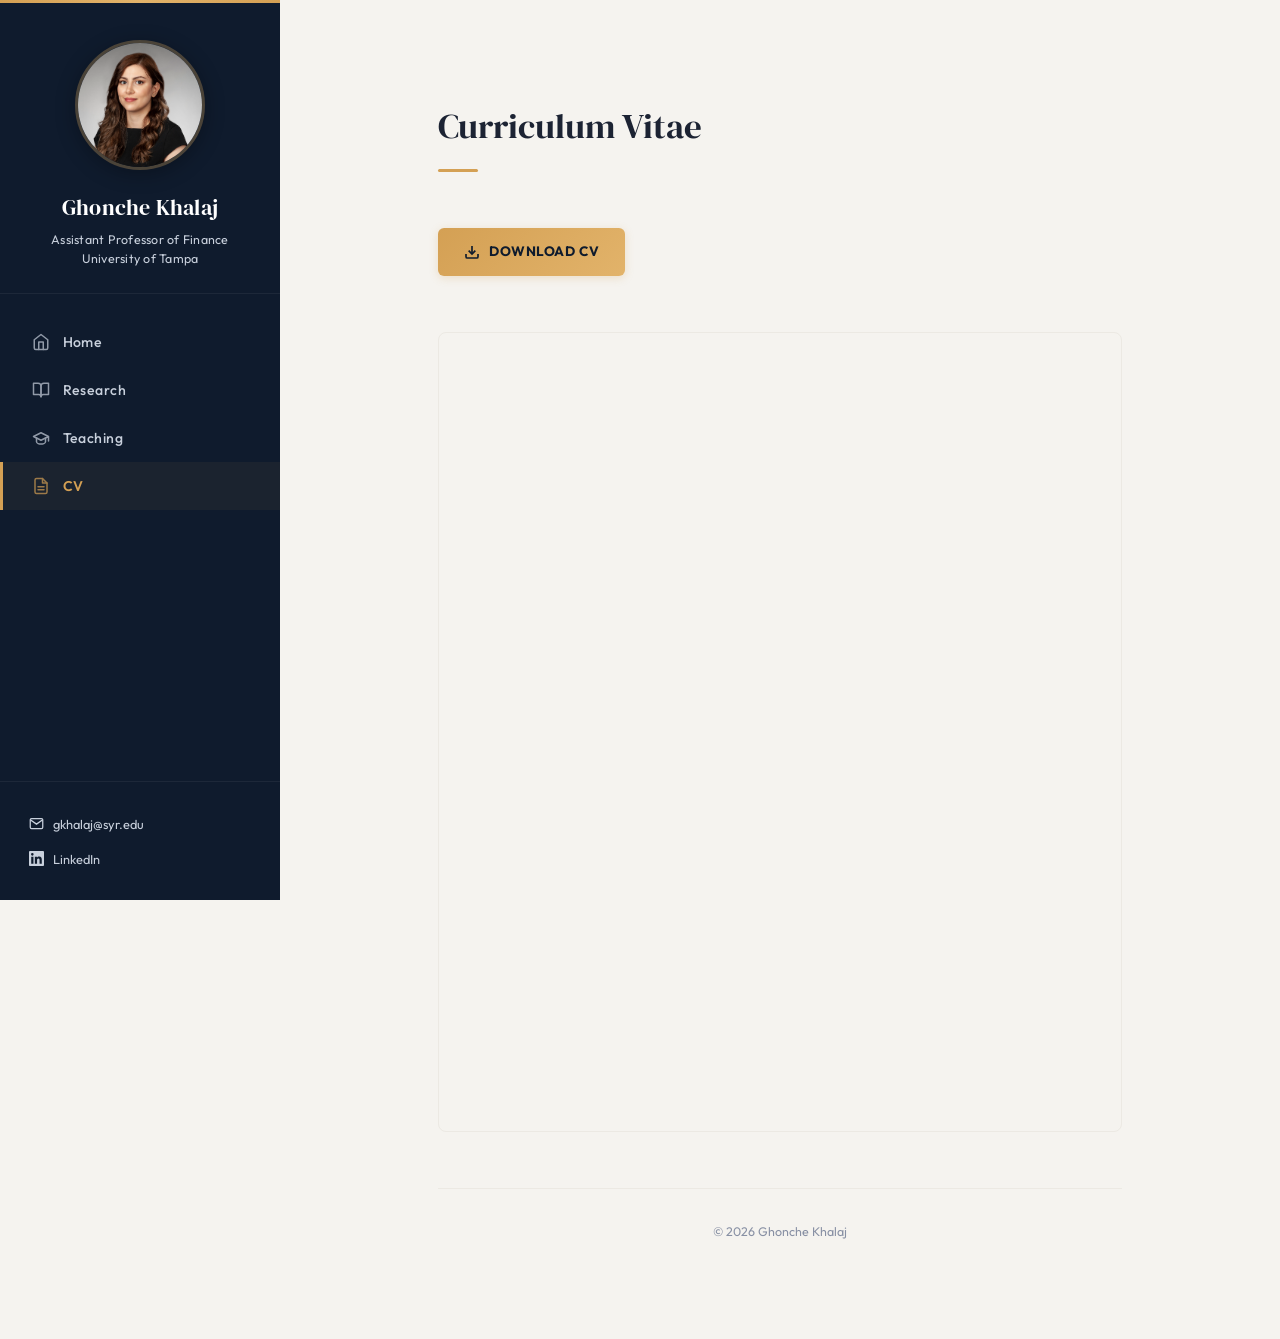
==== commit 45dfd31f: "Update cv.html" ====
--- a/cv.html
+++ b/cv.html
@@ -3,7 +3,7 @@
 <head>
   <meta charset="UTF-8">
   <meta name="viewport" content="width=device-width, initial-scale=1.0">
-  <title>CV — Ghonche Khalaj</title>
+  <title>Ghonche Khalaj — CV</title>
   <link rel="stylesheet" href="css/style.css">
 </head>
 <body>
@@ -18,7 +18,7 @@
     <div class="sidebar__header">
       <img src="img/headshot.jpg" alt="Ghonche Khalaj" class="sidebar__photo">
       <div class="sidebar__name">Ghonche Khalaj</div>
-      <div class="sidebar__title">PhD Candidate<br>Finance<br>Syracuse University</div>
+      <div class="sidebar__title">Assistant Professor of Finance<br>University of Tampa</div>
     </div>
     <nav class="sidebar__nav">
       <ul>
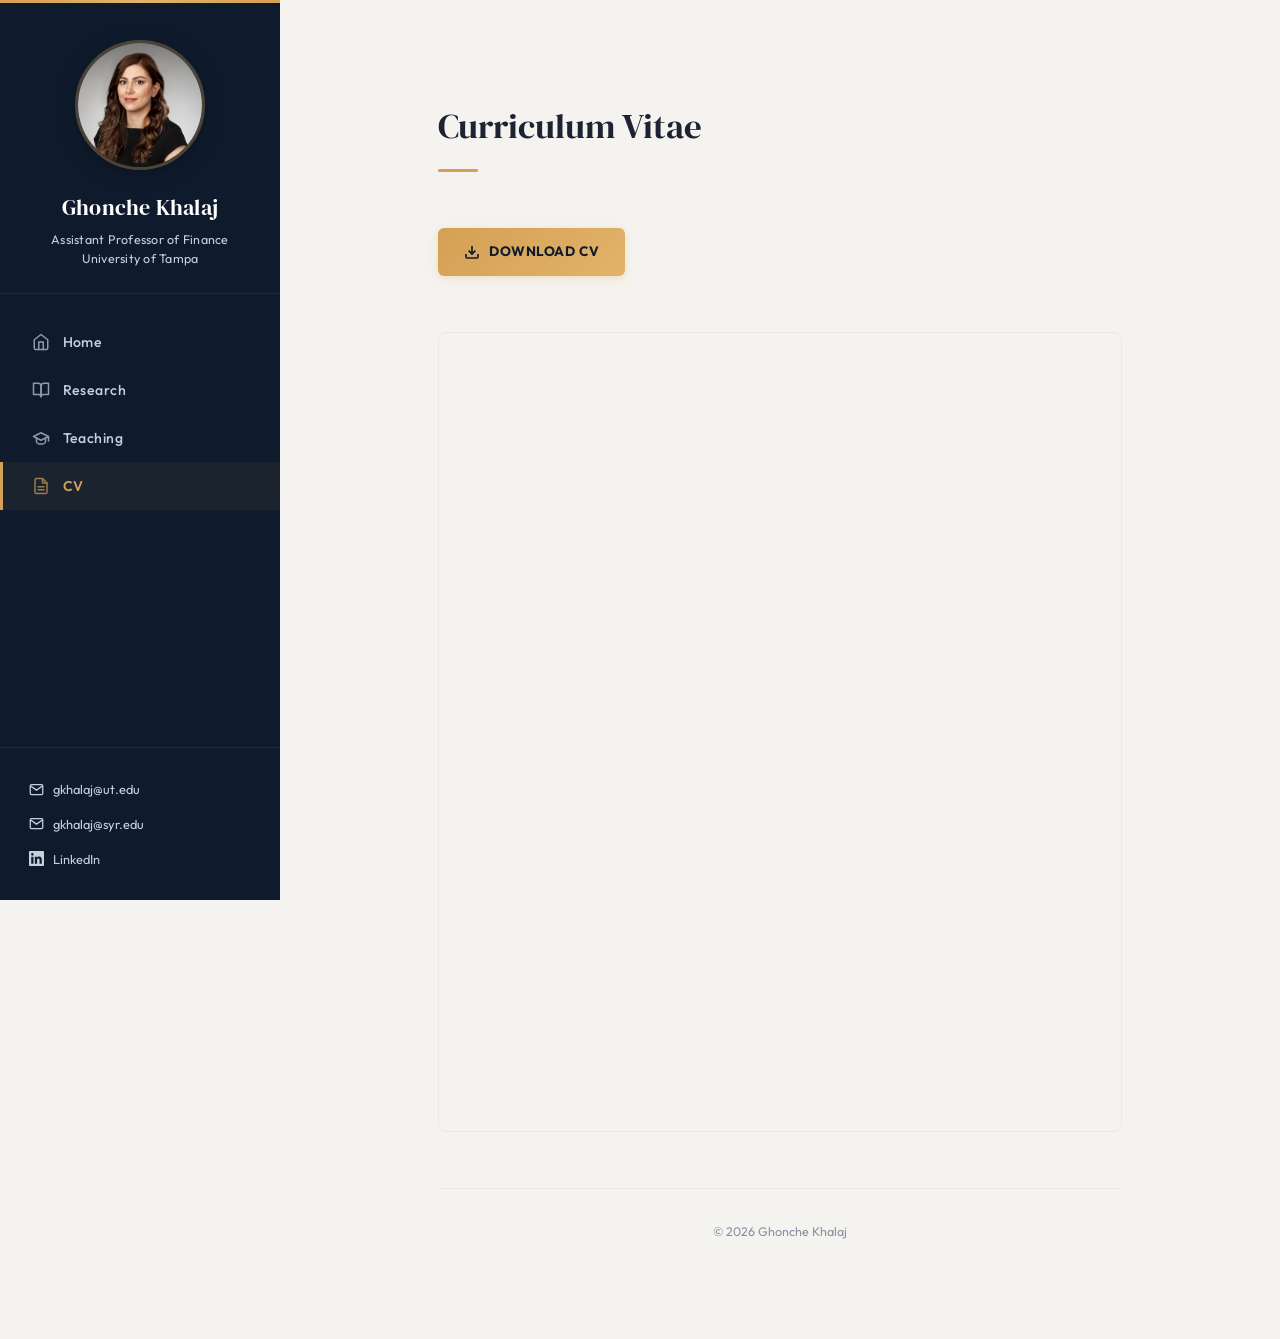
==== commit 9f3ac0d1: "Update cv.html" ====
--- a/cv.html
+++ b/cv.html
@@ -29,6 +29,10 @@
       </ul>
     </nav>
     <div class="sidebar__contact">
+      <a href="mailto:gkhalaj@ut.edu">
+        <svg width="15" height="15" viewBox="0 0 24 24" fill="none" stroke="currentColor" stroke-width="2"><path d="M4 4h16c1.1 0 2 .9 2 2v12c0 1.1-.9 2-2 2H4c-1.1 0-2-.9-2-2V6c0-1.1.9-2 2-2z"/><polyline points="22,6 12,13 2,6"/></svg>
+        gkhalaj@ut.edu
+      </a>
       <a href="mailto:gkhalaj@syr.edu">
         <svg width="15" height="15" viewBox="0 0 24 24" fill="none" stroke="currentColor" stroke-width="2"><path d="M4 4h16c1.1 0 2 .9 2 2v12c0 1.1-.9 2-2 2H4c-1.1 0-2-.9-2-2V6c0-1.1.9-2 2-2z"/><polyline points="22,6 12,13 2,6"/></svg>
         gkhalaj@syr.edu
